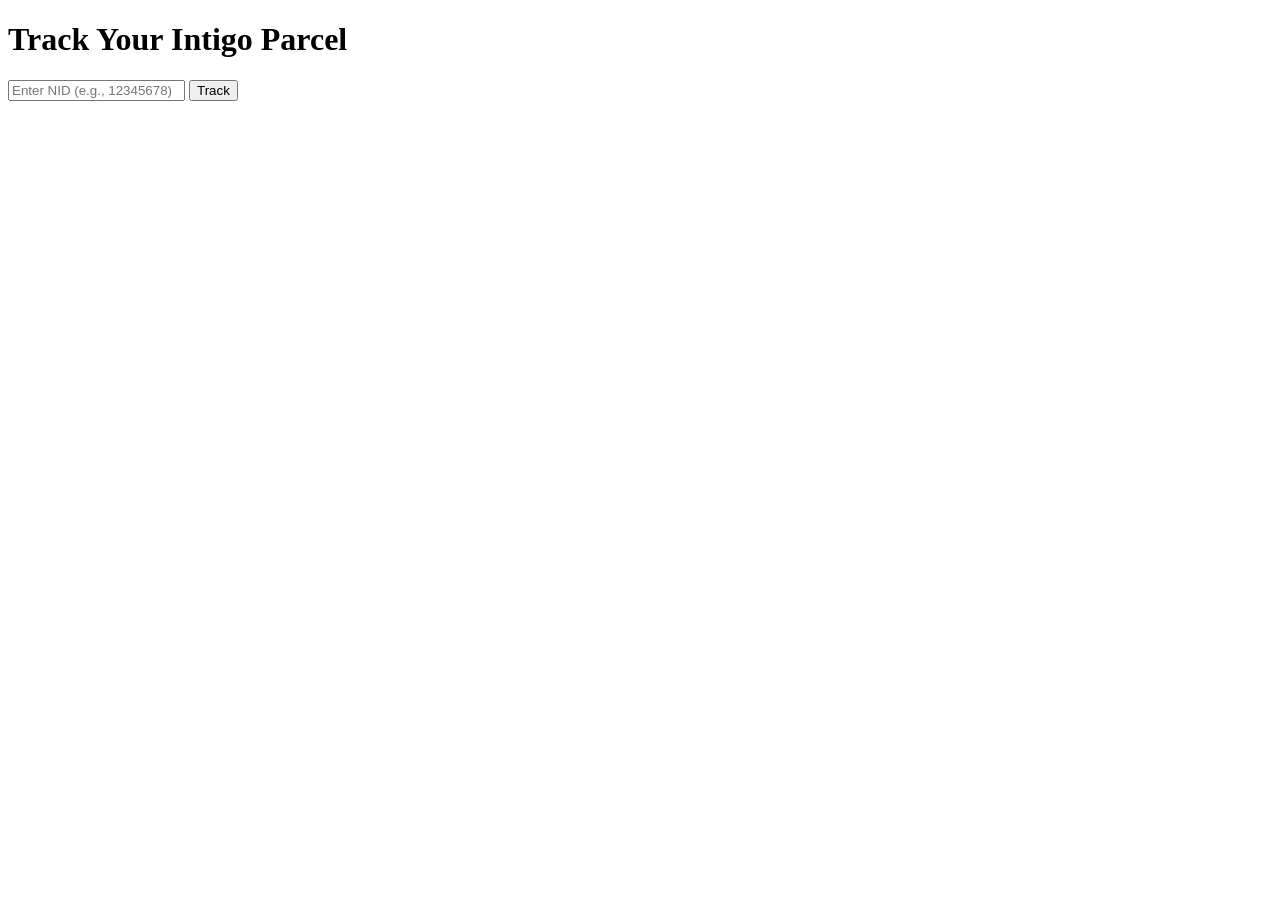
==== index.html @ 372e150e "first commit" ====
<!DOCTYPE html>
<html lang="en">
<head>
    <meta charset="UTF-8">
    <meta name="viewport" content="width=device-width, initial-scale=1.0">
    <title>Intigo Parcel Tracker</title>
    <link rel="stylesheet" href="styles.css">
</head>
<body>
    <div class="container">
        <h1>Track Your Intigo Parcel</h1>
        <form id="tracking-form">
            <input type="text" id="tracking-number" placeholder="Enter NID (e.g., 12345678)" required>
            <button type="submit">Track</button>
        </form>
        <div id="results"></div>
    </div>
    <script src="script.js"></script>
</body>
</html>
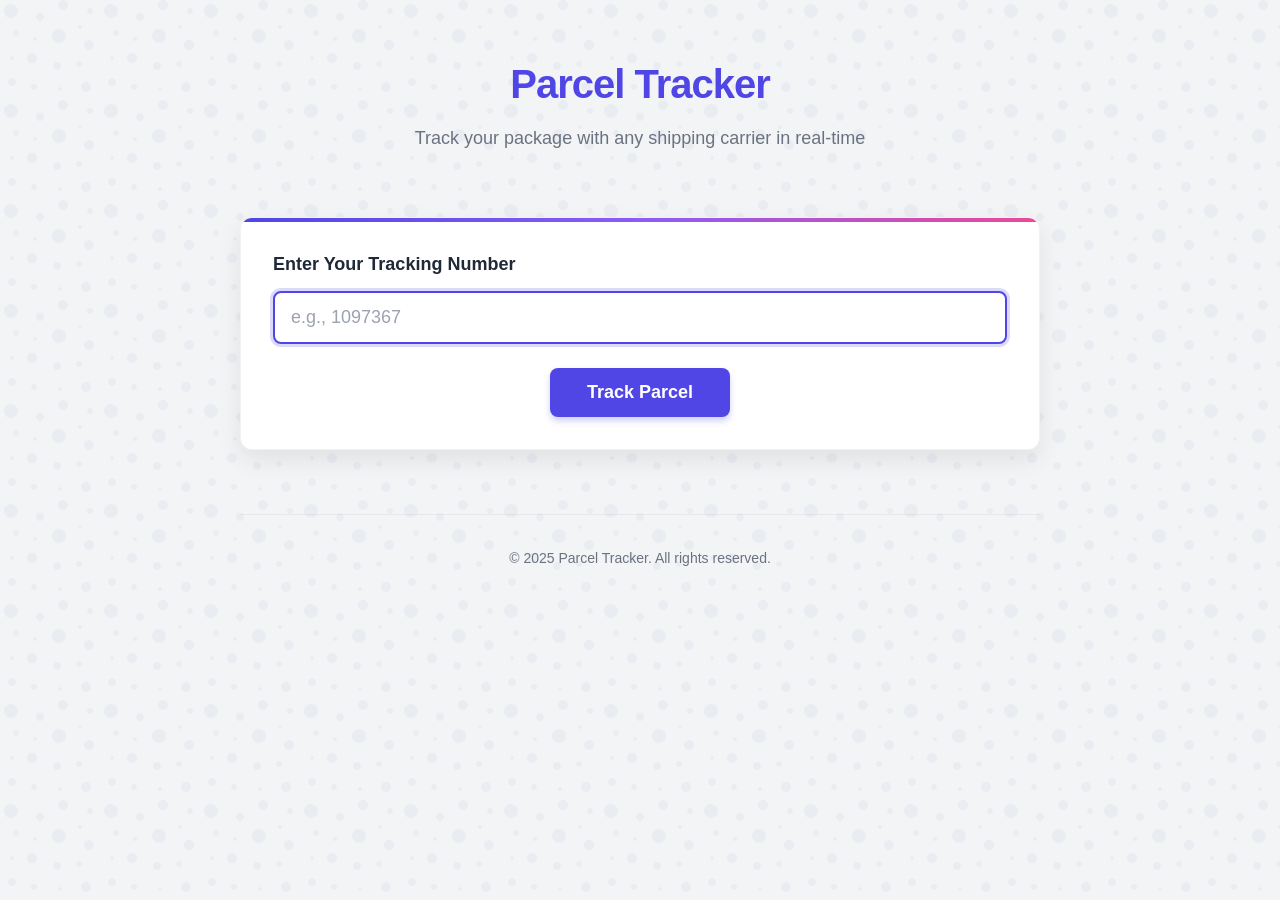
==== commit 94a762a9: "help" ====
--- a/index.html
+++ b/index.html
@@ -3,18 +3,116 @@
 <head>
     <meta charset="UTF-8">
     <meta name="viewport" content="width=device-width, initial-scale=1.0">
-    <title>Intigo Parcel Tracker</title>
+    <title>Parcel Tracker</title>
     <link rel="stylesheet" href="styles.css">
 </head>
 <body>
     <div class="container">
-        <h1>Track Your Intigo Parcel</h1>
-        <form id="tracking-form">
-            <input type="text" id="tracking-number" placeholder="Enter NID (e.g., 12345678)" required>
-            <button type="submit">Track</button>
-        </form>
-        <div id="results"></div>
+        <header>
+            <h1>Parcel Tracker</h1>
+            <p>Track your package with any shipping carrier in real-time</p>
+        </header>
+
+        <main>
+            <section class="search-container card">
+                <form id="tracking-form">
+                    <div class="form-group">
+                        <label for="tracking-number">Enter Your Tracking Number</label>
+                        <input 
+                            type="text" 
+                            id="tracking-number" 
+                            placeholder="e.g., 1097367"
+                            required
+                            autocomplete="off"
+                        >
+                    </div>
+                    <div class="button-container">
+                        <button type="submit" id="track-button">
+                            <span>Track Parcel</span>
+                        </button>
+                    </div>
+                    <div class="error-message" id="error-message"></div>
+                </form>
+            </section>
+
+            <div class="loading" id="loading">
+                <div class="spinner"></div>
+                <p>Fetching your tracking information...</p>
+            </div>
+
+            <section class="tracking-result card" id="tracking-result">
+                <div class="result-header">
+                    <h2>Tracking Details</h2>
+                    <span class="tracking-number" id="result-tracking-number"></span>
+                </div>
+
+                <div class="status-container">
+                    <span class="status" id="status"></span>
+                </div>
+
+                <div class="details-grid">
+                    <div class="detail-item">
+                        <h4>Current Location</h4>
+                        <p id="location">-</p>
+                    </div>
+                    <div class="detail-item">
+                        <h4>Last Updated</h4>
+                        <p id="last-update">-</p>
+                    </div>
+                    <div class="detail-item">
+                        <h4>Recipient</h4>
+                        <p id="recipient">-</p>
+                    </div>
+                    <div class="detail-item">
+                        <h4>Parcel ID</h4>
+                        <p id="parcel-id">-</p>
+                    </div>
+                </div>
+
+                <div class="timeline" id="timeline">
+                    <div class="timeline-header">Tracking History</div>
+                    <!-- Timeline items will be added here dynamically -->
+                </div>
+                
+                <div class="button-container" style="margin-top: 20px;">
+                    <button id="create-ticket-btn" class="secondary-button">Create Support Ticket</button>
+                </div>
+            </section>
+            
+            <section class="ticket-form card" id="ticket-form">
+                <div class="result-header">
+                    <h2>Create Support Ticket</h2>
+                </div>
+                
+                <form id="support-ticket-form">
+                    <div class="form-group">
+                        <label for="ticket-type">Ticket Type</label>
+                        <select id="ticket-type" required>
+                            <option value="">Select a ticket type</option>
+                            <option value="1">General Inquiry</option>
+                            <option value="2">Price Change</option>
+                            <option value="3">Address Change</option>
+                            <option value="4">Phone Number Change</option>
+                            <option value="8">Relaunch Parcel</option>
+                        </select>
+                    </div>
+                    
+                    <!-- Dynamic fields will be added here based on ticket type -->
+                    <div id="dynamic-fields"></div>
+                    
+                    <div class="button-container">
+                        <button type="button" id="cancel-ticket-btn" class="secondary-button">Cancel</button>
+                        <button type="submit" id="submit-ticket-btn">Submit Ticket</button>
+                    </div>
+                </form>
+            </section>
+        </main>
+
+        <footer>
+            <p>&copy; 2025 Parcel Tracker. All rights reserved.</p>
+        </footer>
     </div>
-    <script src="script.js"></script>
+
+    <script src="scripts.js"></script>
 </body>
 </html>
--- a/styles.css
+++ b/styles.css
@@ -0,0 +1,487 @@
+:root {
+    --primary-color: #4f46e5;
+    --primary-hover: #4338ca;
+    --success-color: #10b981;
+    --error-color: #ef4444;
+    --warning-color: #f59e0b;
+    --info-color: #3b82f6;
+    --text-color: #1f2937;
+    --light-text: #6b7280;
+    --bg-color: #f3f4f6;
+    --card-bg: #ffffff;
+    --border-color: #e5e7eb;
+}
+
+* {
+    margin: 0;
+    padding: 0;
+    box-sizing: border-box;
+    font-family: 'Segoe UI', Tahoma, Geneva, Verdana, sans-serif;
+}
+
+body {
+    background-color: var(--bg-color);
+    color: var(--text-color);
+    line-height: 1.6;
+    background-image: url("data:image/svg+xml,%3Csvg width='100' height='100' viewBox='0 0 100 100' xmlns='http://www.w3.org/2000/svg'%3E%3Cpath d='M11 18c3.866 0 7-3.134 7-7s-3.134-7-7-7-7 3.134-7 7 3.134 7 7 7zm48 25c3.866 0 7-3.134 7-7s-3.134-7-7-7-7 3.134-7 7 3.134 7 7 7zm-43-7c1.657 0 3-1.343 3-3s-1.343-3-3-3-3 1.343-3 3 1.343 3 3 3zm63 31c1.657 0 3-1.343 3-3s-1.343-3-3-3-3 1.343-3 3 1.343 3 3 3zM34 90c1.657 0 3-1.343 3-3s-1.343-3-3-3-3 1.343-3 3 1.343 3 3 3zm56-76c1.657 0 3-1.343 3-3s-1.343-3-3-3-3 1.343-3 3 1.343 3 3 3zM12 86c2.21 0 4-1.79 4-4s-1.79-4-4-4-4 1.79-4 4 1.79 4 4 4zm28-65c2.21 0 4-1.79 4-4s-1.79-4-4-4-4 1.79-4 4 1.79 4 4 4zm23-11c2.76 0 5-2.24 5-5s-2.24-5-5-5-5 2.24-5 5 2.24 5 5 5zm-6 60c2.21 0 4-1.79 4-4s-1.79-4-4-4-4 1.79-4 4 1.79 4 4 4zm29 22c2.76 0 5-2.24 5-5s-2.24-5-5-5-5 2.24-5 5 2.24 5 5 5zM32 63c2.76 0 5-2.24 5-5s-2.24-5-5-5-5 2.24-5 5 2.24 5 5 5zm57-13c2.76 0 5-2.24 5-5s-2.24-5-5-5-5 2.24-5 5 2.24 5 5 5zm-9-21c1.105 0 2-.895 2-2s-.895-2-2-2-2 .895-2 2 .895 2 2 2zM60 91c1.105 0 2-.895 2-2s-.895-2-2-2-2 .895-2 2 .895 2 2 2zM35 41c1.105 0 2-.895 2-2s-.895-2-2-2-2 .895-2 2 .895 2 2 2zM12 60c1.105 0 2-.895 2-2s-.895-2-2-2-2 .895-2 2 .895 2 2 2z' fill='%23e2e8f0' fill-opacity='0.6' fill-rule='evenodd'/%3E%3C/svg%3E");
+    background-attachment: fixed;
+    padding: 20px;
+    min-height: 100vh;
+}
+
+.container {
+    max-width: 800px;
+    margin: 0 auto;
+}
+
+header {
+    text-align: center;
+    margin-bottom: 2rem;
+    padding: 2rem 0;
+}
+
+header h1 {
+    font-size: 2.5rem;
+    margin-bottom: 0.5rem;
+    color: var(--primary-color);
+    font-weight: 700;
+    letter-spacing: -0.025em;
+}
+
+header p {
+    color: var(--light-text);
+    font-size: 1.125rem;
+}
+
+.card {
+    background-color: var(--card-bg);
+    border-radius: 12px;
+    padding: 2rem;
+    box-shadow: 0 10px 25px rgba(0, 0, 0, 0.08);
+    margin-bottom: 2rem;
+    transition: transform 0.3s ease, box-shadow 0.3s ease;
+    border: 1px solid rgba(0, 0, 0, 0.05);
+}
+
+.card:hover {
+    transform: translateY(-5px);
+    box-shadow: 0 15px 30px rgba(0, 0, 0, 0.12);
+}
+
+.search-container {
+    position: relative;
+    overflow: hidden;
+}
+
+.search-container::before {
+    content: '';
+    position: absolute;
+    top: 0;
+    left: 0;
+    right: 0;
+    height: 4px;
+    background: linear-gradient(90deg, var(--primary-color), #8b5cf6, #ec4899);
+    border-radius: 4px 4px 0 0;
+}
+
+.form-group {
+    margin-bottom: 1.5rem;
+}
+
+label {
+    display: block;
+    margin-bottom: 0.75rem;
+    font-weight: 600;
+    color: var(--text-color);
+    font-size: 1.125rem;
+}
+
+input, select, textarea {
+    width: 100%;
+    padding: 0.875rem 1rem;
+    border: 2px solid var(--border-color);
+    border-radius: 8px;
+    font-size: 1.125rem;
+    transition: all 0.3s ease;
+    background-color: #f9fafb;
+}
+
+input:focus, select:focus, textarea:focus {
+    outline: none;
+    border-color: var(--primary-color);
+    box-shadow: 0 0 0 3px rgba(79, 70, 229, 0.2);
+    background-color: #fff;
+}
+
+input::placeholder, select::placeholder, textarea::placeholder {
+    color: #9ca3af;
+    font-weight: 400;
+}
+
+.button-container {
+    display: flex;
+    justify-content: center;
+    gap: 1rem;
+}
+
+button {
+    background-color: var(--primary-color);
+    color: white;
+    border: none;
+    border-radius: 8px;
+    padding: 0.875rem 2rem;
+    font-size: 1.125rem;
+    font-weight: 600;
+    cursor: pointer;
+    transition: all 0.3s ease;
+    box-shadow: 0 4px 6px rgba(79, 70, 229, 0.25);
+    display: flex;
+    align-items: center;
+    justify-content: center;
+    min-width: 180px;
+}
+
+button:hover {
+    background-color: var(--primary-hover);
+    transform: translateY(-2px);
+    box-shadow: 0 6px 12px rgba(79, 70, 229, 0.3);
+}
+
+button:active {
+    transform: translateY(1px);
+    box-shadow: 0 2px 4px rgba(79, 70, 229, 0.25);
+}
+
+button:disabled {
+    background-color: #9ca3af;
+    transform: none;
+    box-shadow: none;
+    cursor: not-allowed;
+}
+
+.secondary-button {
+    background-color: #f3f4f6;
+    color: var(--text-color);
+    border: 1px solid var(--border-color);
+    box-shadow: 0 2px 4px rgba(0, 0, 0, 0.05);
+}
+
+.secondary-button:hover {
+    background-color: #e5e7eb;
+    box-shadow: 0 4px 6px rgba(0, 0, 0, 0.1);
+}
+
+.tracking-result, .ticket-form {
+    background-color: var(--card-bg);
+    border-radius: 12px;
+    padding: 2rem;
+    box-shadow: 0 10px 25px rgba(0, 0, 0, 0.08);
+    display: none;
+    overflow: hidden;
+}
+
+.tracking-result.show, .ticket-form.show {
+    display: block;
+}
+
+.result-header {
+    display: flex;
+    justify-content: space-between;
+    align-items: center;
+    margin-bottom: 1.5rem;
+    padding-bottom: 1rem;
+    border-bottom: 1px solid var(--border-color);
+}
+
+.result-header h2 {
+    font-size: 1.75rem;
+    font-weight: 700;
+    color: var(--primary-color);
+}
+
+.tracking-number {
+    background-color: #eff6ff;
+    padding: 0.5rem 1rem;
+    border-radius: 999px;
+    font-size: 0.875rem;
+    font-weight: 600;
+    color: #1e40af;
+    border: 1px solid #dbeafe;
+}
+
+.status-container {
+    margin-bottom: 2rem;
+    text-align: center;
+}
+
+.status {
+    display: inline-block;
+    padding: 0.5rem 1.25rem;
+    border-radius: 999px;
+    font-weight: 600;
+    font-size: 1rem;
+    text-transform: uppercase;
+    letter-spacing: 0.05em;
+}
+
+.status.delivered {
+    background-color: #d1fae5;
+    color: #065f46;
+}
+
+.status.in-transit {
+    background-color: #dbeafe;
+    color: #1e40af;
+}
+
+.status.pending {
+    background-color: #fef3c7;
+    color: #92400e;
+}
+
+.status.out-for-delivery {
+    background-color: #e0e7ff;
+    color: #3730a3;
+}
+
+.status.returned {
+    background-color: #fee2e2;
+    color: #b91c1c;
+}
+
+.status.lost {
+    background-color: #fecaca;
+    color: #7f1d1d;
+}
+
+.details-grid {
+    display: grid;
+    grid-template-columns: 1fr 1fr;
+    gap: 2rem;
+    margin-bottom: 2rem;
+    background-color: #f9fafb;
+    border-radius: 8px;
+    padding: 1.5rem;
+}
+
+@media (max-width: 600px) {
+    .details-grid {
+        grid-template-columns: 1fr;
+        gap: 1rem;
+    }
+}
+
+.detail-item {
+    margin-bottom: 1rem;
+}
+
+.detail-item h4 {
+    font-size: 0.875rem;
+    color: var(--light-text);
+    margin-bottom: 0.5rem;
+    text-transform: uppercase;
+    font-weight: 600;
+    letter-spacing: 0.05em;
+}
+
+.detail-item p {
+    font-size: 1.125rem;
+    font-weight: 500;
+    color: var(--text-color);
+}
+
+.error-message {
+    background-color: #fee2e2;
+    color: #b91c1c;
+    padding: 1rem;
+    border-radius: 8px;
+    margin-top: 1rem;
+    display: none;
+    font-weight: 500;
+    border-left: 4px solid #ef4444;
+}
+
+.error-message.show {
+    display: block;
+    animation: shake 0.5s cubic-bezier(.36,.07,.19,.97) both;
+}
+
+@keyframes shake {
+    10%, 90% { transform: translate3d(-1px, 0, 0); }
+    20%, 80% { transform: translate3d(2px, 0, 0); }
+    30%, 50%, 70% { transform: translate3d(-4px, 0, 0); }
+    40%, 60% { transform: translate3d(4px, 0, 0); }
+}
+
+.loading {
+    display: none;
+    text-align: center;
+    margin: 3rem 0;
+}
+
+.loading.show {
+    display: block;
+}
+
+.spinner {
+    display: inline-block;
+    width: 50px;
+    height: 50px;
+    border: 4px solid rgba(79, 70, 229, 0.2);
+    border-radius: 50%;
+    border-top-color: var(--primary-color);
+    animation: spin 1s ease-in-out infinite;
+    margin-bottom: 1rem;
+}
+
+@keyframes spin {
+    to {
+        transform: rotate(360deg);
+    }
+}
+
+.loading p {
+    color: var(--light-text);
+    font-size: 1.125rem;
+    font-weight: 500;
+}
+
+.timeline {
+    margin-top: 3rem;
+    position: relative;
+    padding-top: 1rem;
+}
+
+.timeline-header {
+    font-size: 1.25rem;
+    font-weight: 600;
+    margin-bottom: 1.5rem;
+    color: var(--text-color);
+    border-bottom: 1px solid var(--border-color);
+    padding-bottom: 0.75rem;
+}
+
+.timeline::before {
+    content: '';
+    position: absolute;
+    left: 24px;
+    top: 4rem;
+    height: calc(100% - 4rem);
+    width: 2px;
+    background-color: #e5e7eb;
+}
+
+.timeline-item {
+    position: relative;
+    padding-left: 60px;
+    margin-bottom: 2rem;
+    padding-bottom: 1rem;
+}
+
+.timeline-item:last-child {
+    margin-bottom: 0;
+    border-bottom: none;
+}
+
+.timeline-dot {
+    position: absolute;
+    left: 16px;
+    top: 6px;
+    width: 20px;
+    height: 20px;
+    border-radius: 50%;
+    background-color: #9ca3af;
+    border: 3px solid #f3f4f6;
+    z-index: 1;
+}
+
+.timeline-item.current .timeline-dot {
+    background-color: var(--primary-color);
+    box-shadow: 0 0 0 4px rgba(79, 70, 229, 0.3);
+}
+
+.timeline-date {
+    font-size: 0.875rem;
+    color: var(--light-text);
+    margin-bottom: 0.5rem;
+    font-weight: 500;
+}
+
+.timeline-content h4 {
+    font-size: 1.125rem;
+    font-weight: 600;
+    margin-bottom: 0.5rem;
+    color: var(--text-color);
+}
+
+.timeline-content p {
+    font-size: 1rem;
+    color: var(--light-text);
+}
+
+footer {
+    text-align: center;
+    margin-top: 4rem;
+    padding: 2rem 0;
+    color: var(--light-text);
+    font-size: 0.875rem;
+    border-top: 1px solid rgba(0, 0, 0, 0.05);
+}
+
+.success-message {
+    background-color: #d1fae5;
+    color: #065f46;
+    padding: 1rem;
+    border-radius: 8px;
+    margin-top: 1rem;
+    display: none; 
+    font-weight: 500;
+    border-left: 4px solid #10b981;
+}
+
+.success-message.show {
+    display: block;
+    animation: fadeIn 0.5s ease-out;
+}
+
+/* Animations */
+@keyframes fadeIn {
+    from { opacity: 0; transform: translateY(10px); }
+    to { opacity: 1; transform: translateY(0); }
+}
+
+.tracking-result.show, .ticket-form.show {
+    animation: fadeIn 0.5s ease-out;
+}
+
+/* Responsive adjustments */
+@media (max-width: 768px) {
+    body {
+        padding: 10px;
+    }
+    
+    .card, .tracking-result, .ticket-form {
+        padding: 1.5rem;
+    }
+    
+    header h1 {
+        font-size: 2rem;
+    }
+    
+    .result-header {
+        flex-direction: column;
+        align-items: flex-start;
+    }
+    
+    .tracking-number {
+        margin-top: 0.5rem;
+    }
+    
+    .button-container {
+        flex-direction: column;
+    }
+    
+    button, .secondary-button {
+        width: 100%;
+    }
+}
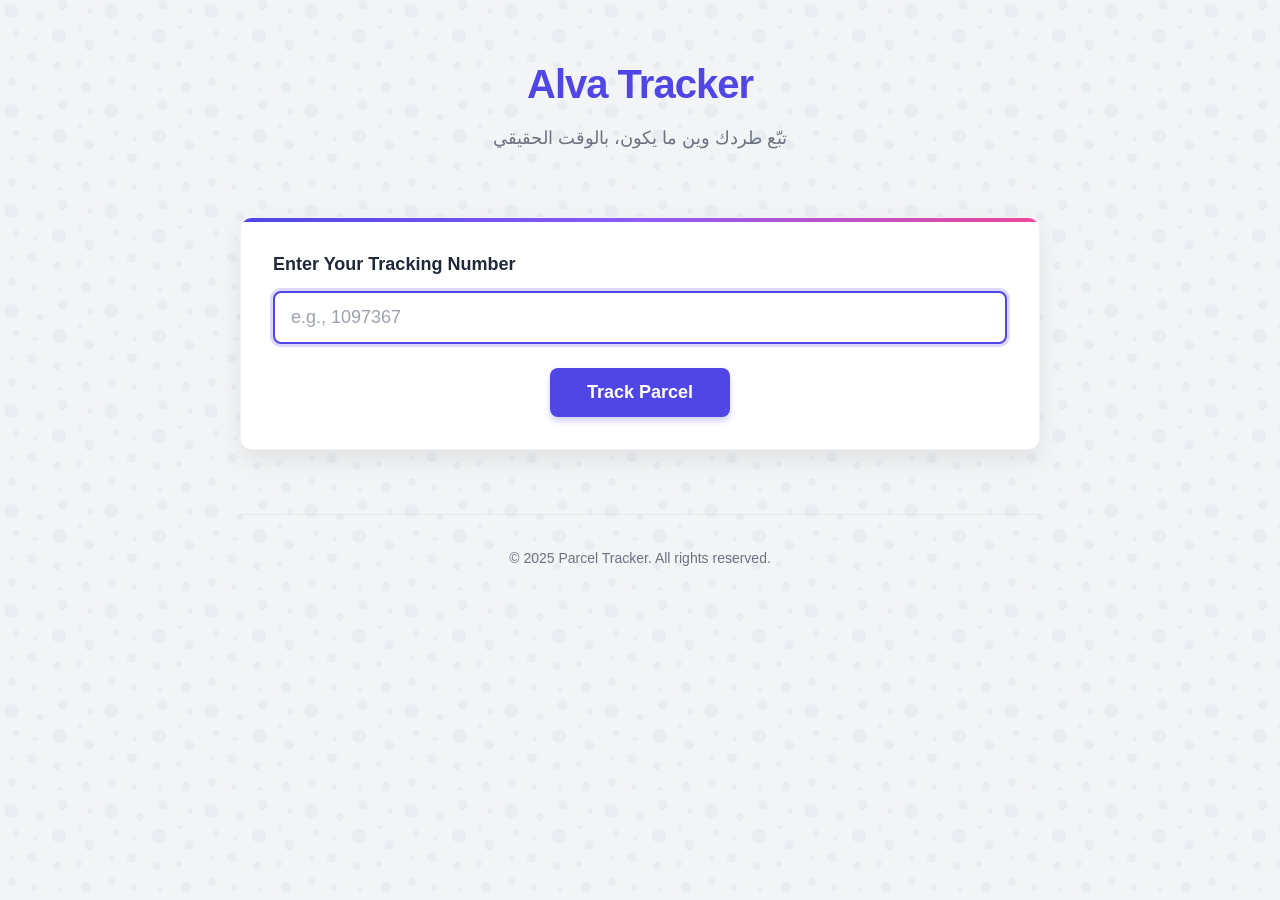
==== commit 37cd49b5: "Update index.html" ====
--- a/index.html
+++ b/index.html
@@ -3,14 +3,14 @@
 <head>
     <meta charset="UTF-8">
     <meta name="viewport" content="width=device-width, initial-scale=1.0">
-    <title>Parcel Tracker</title>
+    <title>Alva Tracker</title>
     <link rel="stylesheet" href="styles.css">
 </head>
 <body>
     <div class="container">
         <header>
-            <h1>Parcel Tracker</h1>
-            <p>Track your package with any shipping carrier in real-time</p>
+            <h1>Alva Tracker</h1>
+            <p>تبّع طردك وين ما يكون، بالوقت الحقيقي</p>
         </header>
 
         <main>
@@ -115,4 +115,4 @@
 
     <script src="scripts.js"></script>
 </body>
-</html>+</html>
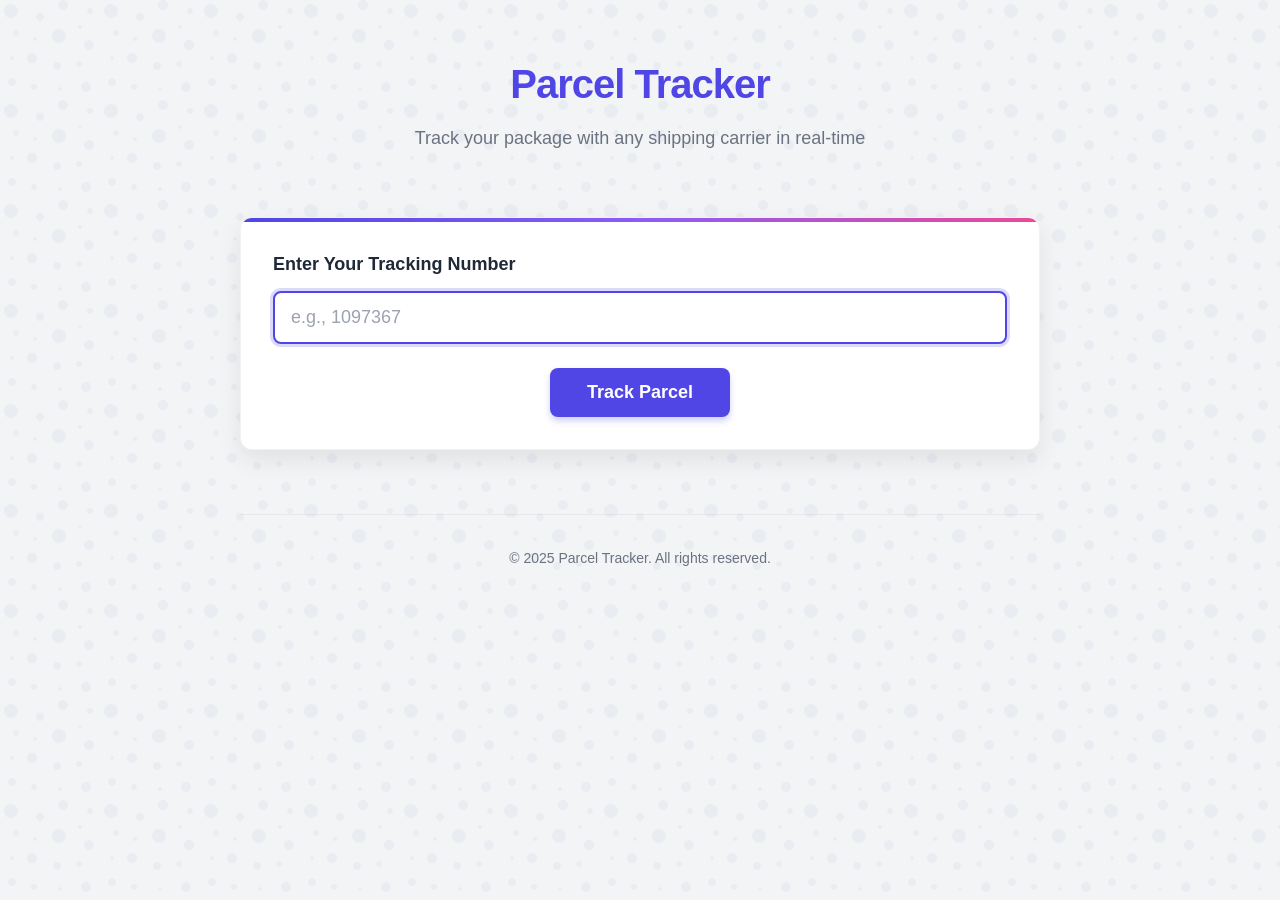
==== commit d7a45dce: "Trigger Vercel redeploy" ====
--- a/index.html
+++ b/index.html
@@ -3,14 +3,14 @@
 <head>
     <meta charset="UTF-8">
     <meta name="viewport" content="width=device-width, initial-scale=1.0">
-    <title>Alva Tracker</title>
+    <title>Parcel Tracker</title>
     <link rel="stylesheet" href="styles.css">
 </head>
 <body>
     <div class="container">
         <header>
-            <h1>Alva Tracker</h1>
-            <p>تبّع طردك وين ما يكون، بالوقت الحقيقي</p>
+            <h1>Parcel Tracker</h1>
+            <p>Track your package with any shipping carrier in real-time</p>
         </header>
 
         <main>
@@ -115,4 +115,4 @@
 
     <script src="scripts.js"></script>
 </body>
-</html>
+</html>
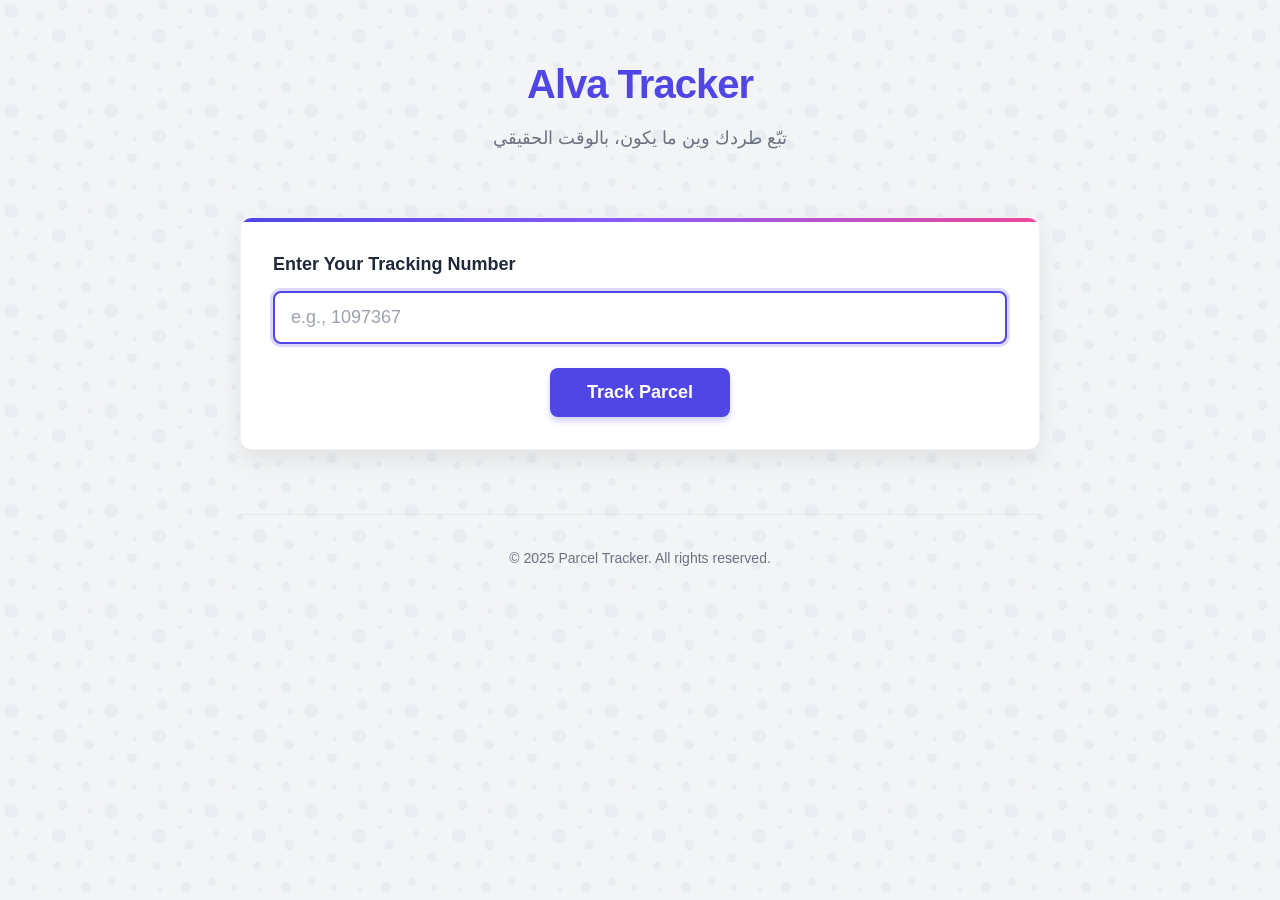
==== commit e66e476f: "arbic version" ====
--- a/index.html
+++ b/index.html
@@ -3,14 +3,14 @@
 <head>
     <meta charset="UTF-8">
     <meta name="viewport" content="width=device-width, initial-scale=1.0">
-    <title>Parcel Tracker</title>
+    <title>Alva Tracker</title>
     <link rel="stylesheet" href="styles.css">
 </head>
 <body>
     <div class="container">
         <header>
-            <h1>Parcel Tracker</h1>
-            <p>Track your package with any shipping carrier in real-time</p>
+            <h1>Alva Tracker</h1>
+            <p>تبّع طردك وين ما يكون، بالوقت الحقيقي</p>
         </header>
 
         <main>
@@ -115,4 +115,4 @@
 
     <script src="scripts.js"></script>
 </body>
-</html>+</html>
